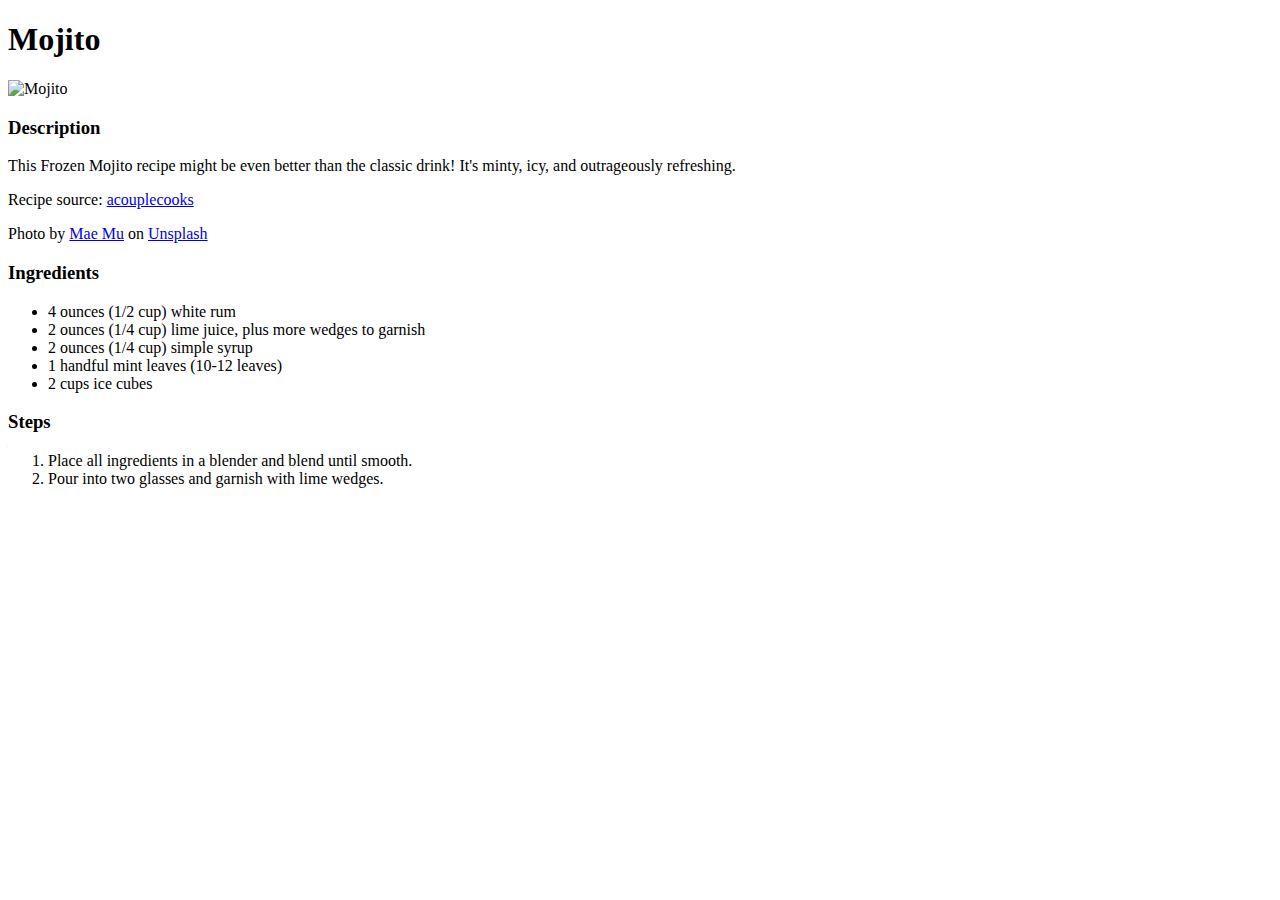
==== recipes/mojito.html @ c802e88f "Add two more recipe pages with their contents" ====
<!DOCTYPE html>
<html lang="en">
    <head>
        <meta charset="UTF-8">
        <title>Mojito</title>
    </head>

    <body>
        <h1>Mojito</h1>
        <img src="../images/mojito.jpg" alt="Mojito" height="300px">
        
        <h3>Description</h3>
        <p>This Frozen Mojito recipe might be even better 
            than the classic drink! 
            It's minty, icy, and outrageously refreshing.</p>
        <p>Recipe source: <a href="https://www.acouplecooks.com/frozen-mojito/">acouplecooks</a></p>
        <p>Photo by <a href="https://unsplash.com/de/@picoftasty?utm_source=unsplash&utm_medium=referral&utm_content=creditCopyText">Mae Mu</a> on <a href="https://unsplash.com/s/photos/mojito?utm_source=unsplash&utm_medium=referral&utm_content=creditCopyText">Unsplash</a></p>
            <h3>Ingredients</h3>
            <ul>
                <li>4 ounces (1/2 cup) white rum</li>
                <li>2 ounces (1/4 cup) lime juice, plus more wedges to garnish</li>
                <li>2 ounces (1/4 cup) simple syrup</li>
                <li>1 handful mint leaves (10-12 leaves)</li>
                <li>2 cups ice cubes</li>
            </ul>

            <h3>Steps</h3>
            <ol>
                <li>Place all ingredients in a blender and blend 
                    until smooth.</li>
                <li>Pour into two glasses and garnish with lime wedges.</li>
            </ol>
    </body>
</html>
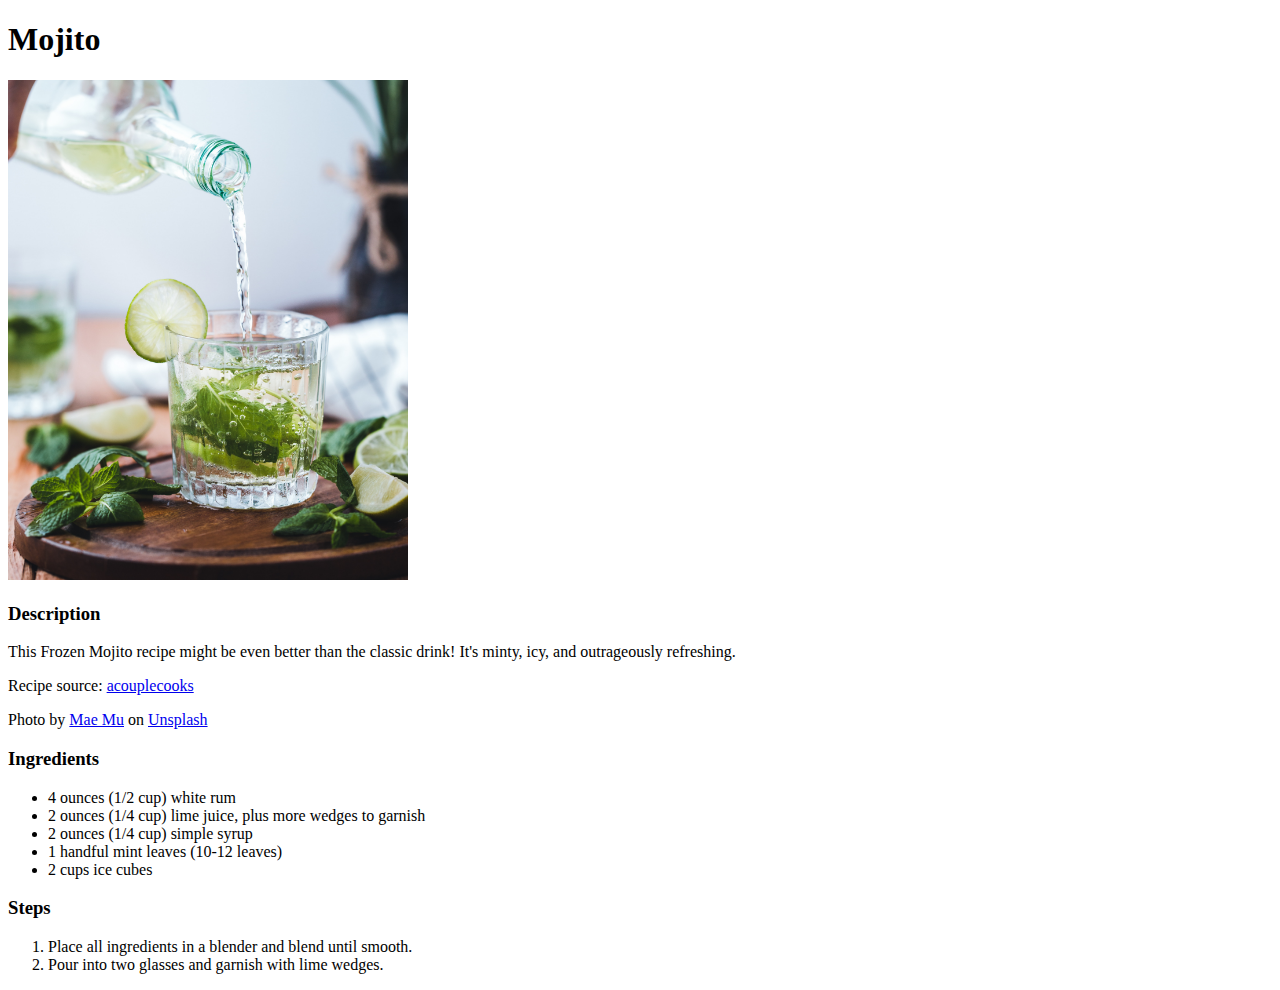
==== commit 87cd5a3c: "Resize images for better visuals" ====
--- a/recipes/mojito.html
+++ b/recipes/mojito.html
@@ -7,7 +7,7 @@
 
     <body>
         <h1>Mojito</h1>
-        <img src="../images/mojito.jpg" alt="Mojito" height="300px">
+        <img src="../images/mojito.jpg" alt="Mojito" height="500px">
         
         <h3>Description</h3>
         <p>This Frozen Mojito recipe might be even better 
